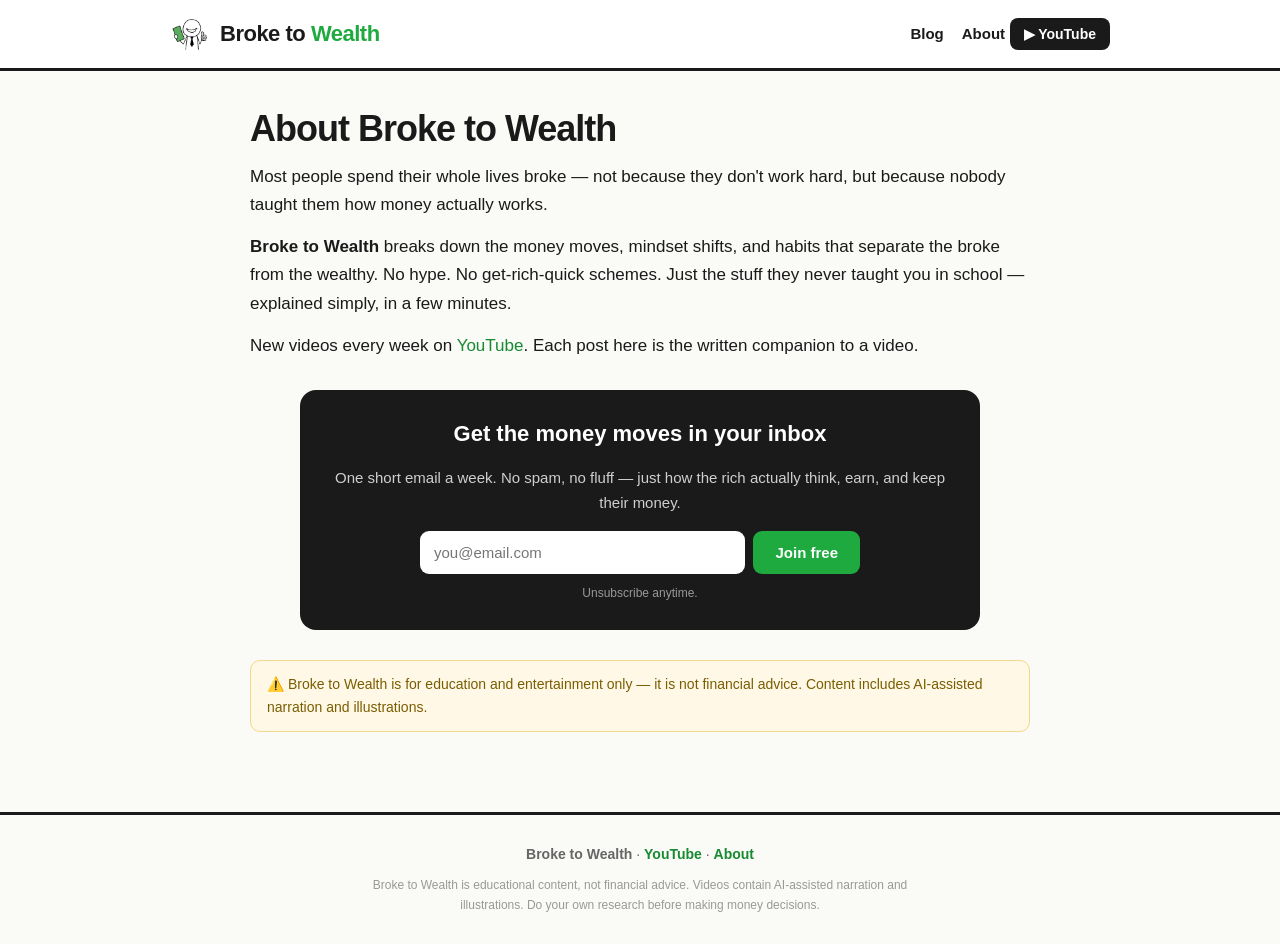
==== website/about.html @ 53293d2c "Initial commit: Broke to Wealth project structure Pipeline for faceless finance YouTube videos: docs" ====
<!doctype html><html lang="en"><head>
<meta charset="utf-8"><meta name="viewport" content="width=device-width,initial-scale=1">
<title>About — Broke to Wealth</title>
<meta name="description" content="What Broke to Wealth is about.">
<link rel="stylesheet" href="style.css">
</head><body>
<header class="site"><div class="nav">
<a class="brand" href="index.html"><img src="img/logo.png" alt="Broke to Wealth"><span><span class="b">Broke to</span> <span class="k">Wealth</span></span></a>
<nav><a class="navlink" href="index.html">Blog</a><a class="navlink" href="about.html">About</a>
<a class="yt" href="https://www.youtube.com/@broke-to-wealth" target="_blank" rel="noopener">▶ YouTube</a></nav>
</div></header><div class="wrap"><article>
<h1>About Broke to Wealth</h1>
<p>Most people spend their whole lives broke — not because they don't work hard, but because nobody taught them how money actually works.</p>
<p><b>Broke to Wealth</b> breaks down the money moves, mindset shifts, and habits that separate the broke from the wealthy. No hype. No get-rich-quick schemes. Just the stuff they never taught you in school — explained simply, in a few minutes.</p>
<p>New videos every week on <a href="https://www.youtube.com/@broke-to-wealth" target="_blank" rel="noopener">YouTube</a>. Each post here is the written companion to a video.</p>
<div class="news">
<h3>Get the money moves in your inbox</h3>
<p>One short email a week. No spam, no fluff — just how the rich actually think, earn, and keep their money.</p>
<form action="#" method="post" onsubmit="alert('Connect this form to your newsletter tool (Beehiiv / Mailchimp).');return false;">
<input type="email" placeholder="you@email.com" required>
<button type="submit">Join free</button>
</form>
<small>Unsubscribe anytime.</small></div>
<div class="disclaimer">⚠️ Broke to Wealth is for education and entertainment only — it is not financial advice. Content includes AI-assisted narration and illustrations.</div>
</article></div><footer class="site"><div class="wrap">
<p><b>Broke to Wealth</b> · <a href="https://www.youtube.com/@broke-to-wealth" target="_blank" rel="noopener">YouTube</a> · <a href="about.html">About</a></p>
<p class="disc">Broke to Wealth is educational content, not financial advice. Videos contain AI-assisted narration and illustrations. Do your own research before making money decisions.</p>
</div></footer></body></html>
---- website/style.css ----
:root{
  --green:#1faa3f; --green-d:#178a32; --ink:#1a1a1a; --bg:#fafaf7;
  --muted:#666; --line:#e6e6e0; --card:#ffffff;
}
*{box-sizing:border-box;margin:0;padding:0}
html{scroll-behavior:smooth}
body{
  font-family:-apple-system,BlinkMacSystemFont,"Segoe UI",Roboto,Helvetica,Arial,sans-serif;
  color:var(--ink);background:var(--bg);line-height:1.65;-webkit-font-smoothing:antialiased;
}
a{color:var(--green-d);text-decoration:none}
a:hover{text-decoration:underline}
.wrap{max-width:820px;margin:0 auto;padding:0 20px}

/* Header */
header.site{border-bottom:3px solid var(--ink);background:#fff;position:sticky;top:0;z-index:10}
.nav{display:flex;align-items:center;justify-content:space-between;padding:14px 20px;max-width:980px;margin:0 auto}
.brand{display:flex;align-items:center;gap:10px;font-weight:900;font-size:22px;letter-spacing:-.5px;color:var(--ink)}
.brand img{width:40px;height:40px}
.brand .b{color:var(--ink)} .brand .k{color:var(--green)}
.nav a.navlink{color:var(--ink);font-weight:700;margin-left:18px;font-size:15px}
.yt{background:var(--ink);color:#fff !important;padding:8px 14px;border-radius:8px;font-weight:800;font-size:14px}
.yt:hover{background:var(--green);text-decoration:none}

/* Hero */
.hero{text-align:center;padding:54px 20px 30px}
.hero img{width:96px;height:96px;margin-bottom:6px}
.hero h1{font-size:46px;font-weight:900;letter-spacing:-1.5px;line-height:1.05}
.hero h1 .k{color:var(--green)}
.hero p.tag{font-size:19px;color:var(--muted);margin-top:10px;font-weight:600}
.hero p.intro{max-width:600px;margin:16px auto 0;color:#444}

/* Newsletter */
.news{background:var(--ink);color:#fff;border-radius:16px;padding:26px;margin:30px auto;max-width:680px;text-align:center}
.news h3{font-size:22px;font-weight:900;margin-bottom:6px}
.news p{color:#cfcfcf;font-size:15px;margin-bottom:16px}
.news form{display:flex;gap:8px;max-width:440px;margin:0 auto;flex-wrap:wrap;justify-content:center}
.news input{flex:1;min-width:200px;padding:13px 14px;border:none;border-radius:9px;font-size:15px}
.news button{background:var(--green);color:#fff;border:none;padding:13px 22px;border-radius:9px;font-weight:800;font-size:15px;cursor:pointer}
.news button:hover{background:var(--green-d)}
.news small{display:block;color:#999;margin-top:10px;font-size:12px}

/* Post list */
.section-title{font-size:14px;font-weight:900;text-transform:uppercase;letter-spacing:1.5px;color:var(--muted);margin:38px 0 16px}
.grid{display:grid;grid-template-columns:1fr 1fr;gap:22px}
@media(max-width:680px){.grid{grid-template-columns:1fr}.hero h1{font-size:34px}}
.card{background:var(--card);border:2px solid var(--line);border-radius:14px;overflow:hidden;transition:transform .12s,box-shadow .12s}
.card:hover{transform:translateY(-3px);box-shadow:0 8px 22px rgba(0,0,0,.08);text-decoration:none}
.card img{width:100%;display:block;border-bottom:2px solid var(--line);background:#fff}
.card .body{padding:16px}
.card h3{font-size:19px;font-weight:800;color:var(--ink);line-height:1.25}
.card p{color:var(--muted);font-size:14px;margin-top:8px}
.card .more{color:var(--green-d);font-weight:800;font-size:14px;margin-top:10px;display:inline-block}

/* Post page */
article{padding:38px 0 10px}
article h1{font-size:36px;font-weight:900;letter-spacing:-1px;line-height:1.12}
@media(max-width:680px){article h1{font-size:28px}}
.meta{color:var(--muted);font-size:14px;margin:12px 0 22px;font-weight:600}
.embed{position:relative;padding-bottom:56.25%;height:0;border-radius:14px;overflow:hidden;border:2px solid var(--ink);margin:8px 0 26px;background:#000}
.embed iframe{position:absolute;top:0;left:0;width:100%;height:100%;border:0}
.poster{display:block;position:relative}
.poster img{width:100%;display:block}
.poster .play{position:absolute;inset:0;display:flex;align-items:center;justify-content:center;background:rgba(0,0,0,.25)}
.poster .play span{background:var(--green);color:#fff;font-weight:900;padding:12px 22px;border-radius:30px;font-size:16px}
article h2{font-size:24px;font-weight:900;margin:28px 0 10px;letter-spacing:-.4px}
article p{margin:14px 0;font-size:17px}
article ul{margin:14px 0 14px 22px}
article li{margin:8px 0;font-size:17px}
.cta{background:#fff;border:2px solid var(--ink);border-radius:14px;padding:22px;text-align:center;margin:30px 0}
.cta h3{font-size:20px;font-weight:900}.cta p{margin:6px 0 14px;color:var(--muted)}
.btn{display:inline-block;background:var(--ink);color:#fff !important;padding:12px 24px;border-radius:9px;font-weight:800}
.btn:hover{background:var(--green);text-decoration:none}
.backlinks{display:flex;justify-content:space-between;margin:30px 0;font-weight:700;font-size:15px}
.disclaimer{background:#fff8e6;border:1px solid #f0d98a;border-radius:10px;padding:12px 16px;font-size:14px;color:#7a5d00;margin:20px 0}

/* Footer */
footer.site{border-top:3px solid var(--ink);margin-top:50px;padding:28px 20px;text-align:center;color:var(--muted);font-size:14px}
footer.site a{font-weight:700}
footer.site .disc{font-size:12px;color:#999;margin-top:10px;max-width:560px;margin-left:auto;margin-right:auto}
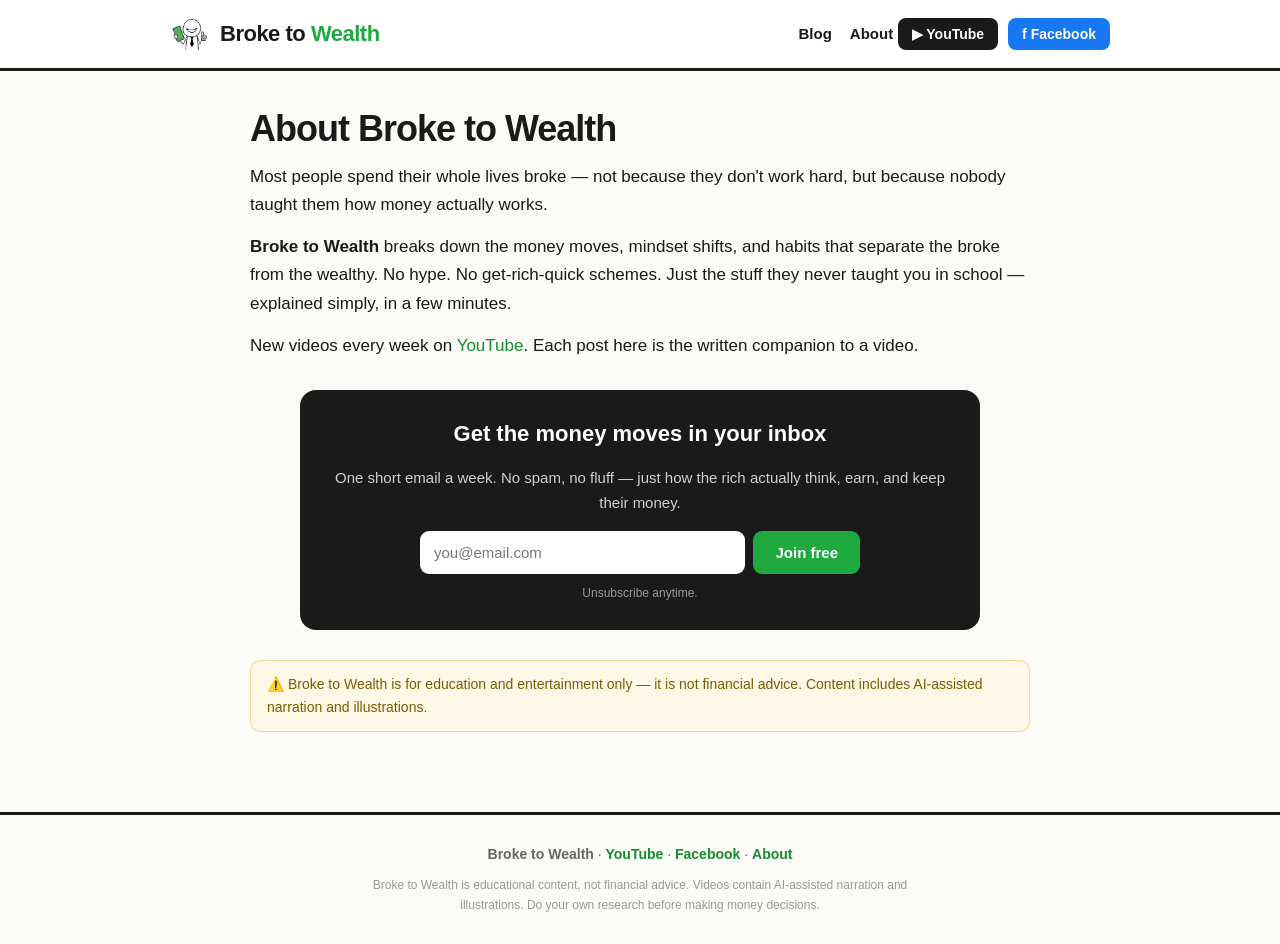
==== commit d5db821f: "Add Facebook link to site nav + footer facebook.com/broke.to.wealth as a blue chip beside the YouTub" ====
--- a/website/about.html
+++ b/website/about.html
@@ -7,7 +7,7 @@
 <header class="site"><div class="nav">
 <a class="brand" href="index.html"><img src="img/logo.png" alt="Broke to Wealth"><span><span class="b">Broke to</span> <span class="k">Wealth</span></span></a>
 <nav><a class="navlink" href="index.html">Blog</a><a class="navlink" href="about.html">About</a>
-<a class="yt" href="https://www.youtube.com/@broke-to-wealth" target="_blank" rel="noopener">▶ YouTube</a></nav>
+<a class="yt" href="https://www.youtube.com/@broke-to-wealth" target="_blank" rel="noopener">▶ YouTube</a><a class="fb" href="https://www.facebook.com/broke.to.wealth" target="_blank" rel="noopener">f Facebook</a></nav>
 </div></header><div class="wrap"><article>
 <h1>About Broke to Wealth</h1>
 <p>Most people spend their whole lives broke — not because they don't work hard, but because nobody taught them how money actually works.</p>
@@ -23,6 +23,6 @@
 <small>Unsubscribe anytime.</small></div>
 <div class="disclaimer">⚠️ Broke to Wealth is for education and entertainment only — it is not financial advice. Content includes AI-assisted narration and illustrations.</div>
 </article></div><footer class="site"><div class="wrap">
-<p><b>Broke to Wealth</b> · <a href="https://www.youtube.com/@broke-to-wealth" target="_blank" rel="noopener">YouTube</a> · <a href="about.html">About</a></p>
+<p><b>Broke to Wealth</b> · <a href="https://www.youtube.com/@broke-to-wealth" target="_blank" rel="noopener">YouTube</a> · <a href="https://www.facebook.com/broke.to.wealth" target="_blank" rel="noopener">Facebook</a> · <a href="about.html">About</a></p>
 <p class="disc">Broke to Wealth is educational content, not financial advice. Videos contain AI-assisted narration and illustrations. Do your own research before making money decisions.</p>
 </div></footer></body></html>
--- a/website/style.css
+++ b/website/style.css
@@ -21,6 +21,8 @@
 .nav a.navlink{color:var(--ink);font-weight:700;margin-left:18px;font-size:15px}
 .yt{background:var(--ink);color:#fff !important;padding:8px 14px;border-radius:8px;font-weight:800;font-size:14px}
 .yt:hover{background:var(--green);text-decoration:none}
+.fb{background:#1877F2;color:#fff !important;padding:8px 14px;border-radius:8px;font-weight:800;font-size:14px;margin-left:10px}
+.fb:hover{background:#0e5fcc;text-decoration:none}
 
 /* Hero */
 .hero{text-align:center;padding:54px 20px 30px}
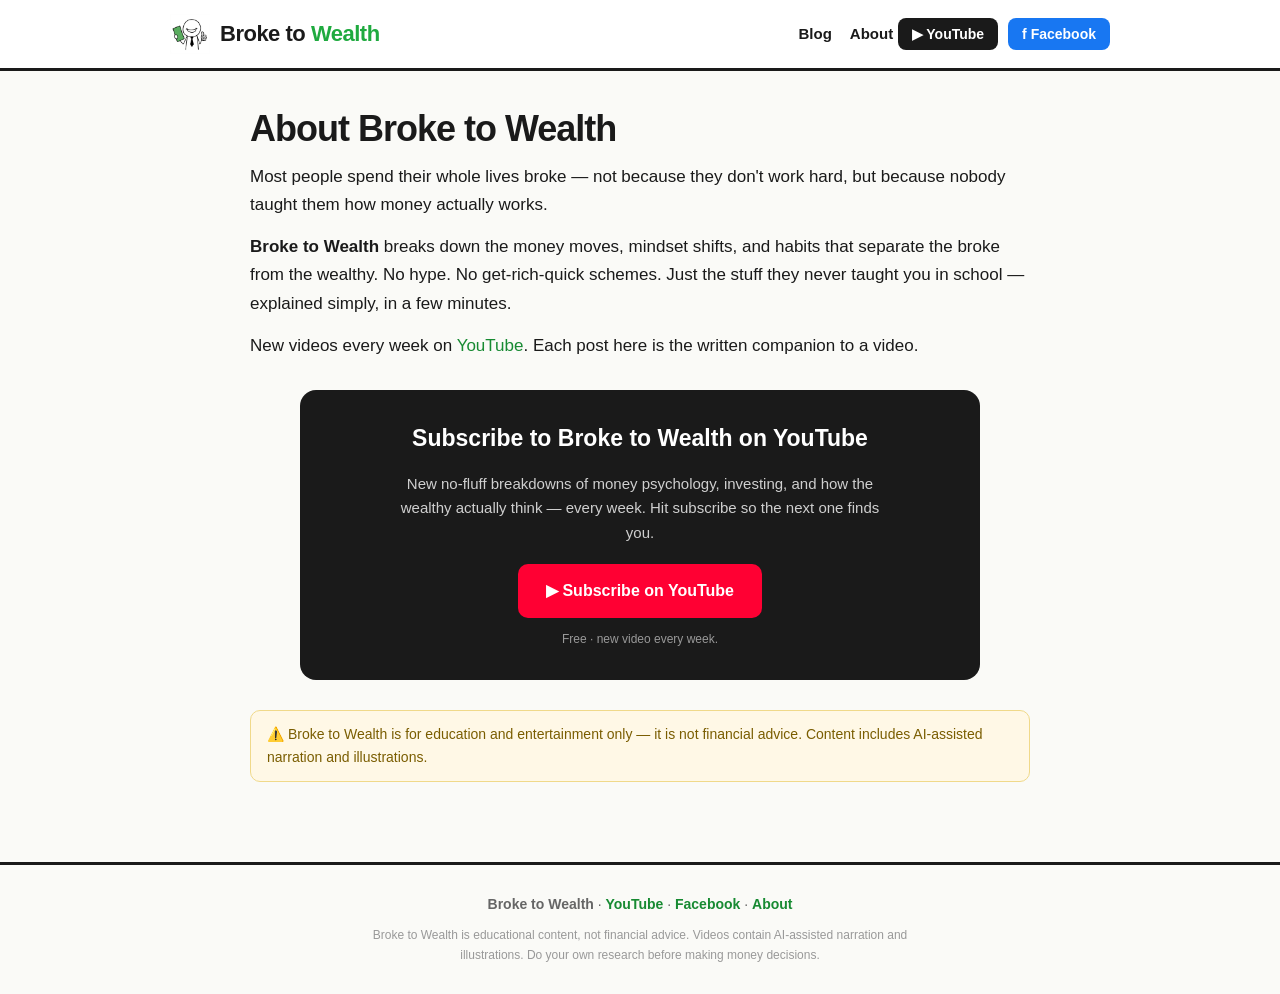
==== commit 5b71fb77: "SEO overhaul + switch email signup to YouTube subscribe - Replace newsletter/email signup with a You" ====
--- a/website/about.html
+++ b/website/about.html
@@ -1,8 +1,27 @@
 <!doctype html><html lang="en"><head>
-<meta charset="utf-8"><meta name="viewport" content="width=device-width,initial-scale=1">
+<meta charset="utf-8">
+<meta name="viewport" content="width=device-width,initial-scale=1">
 <title>About — Broke to Wealth</title>
-<meta name="description" content="What Broke to Wealth is about.">
+<meta name="description" content="Broke to Wealth breaks down money psychology, personal finance, and the habits that separate the broke from the wealthy. New videos every week on YouTube.">
+<link rel="canonical" href="https://broke-to-wealth.onlinemarketing.nu/about.html">
+<meta name="robots" content="index,follow,max-image-preview:large">
+<meta name="theme-color" content="#1faa3f">
+<link rel="icon" type="image/png" href="img/logo.png">
+<link rel="apple-touch-icon" href="img/logo.png">
+<meta property="og:type" content="website">
+<meta property="og:site_name" content="Broke to Wealth">
+<meta property="og:title" content="About — Broke to Wealth">
+<meta property="og:description" content="Broke to Wealth breaks down money psychology, personal finance, and the habits that separate the broke from the wealthy. New videos every week on YouTube.">
+<meta property="og:url" content="https://broke-to-wealth.onlinemarketing.nu/about.html">
+<meta property="og:image" content="https://broke-to-wealth.onlinemarketing.nu/img/logo.png">
+<meta property="og:locale" content="en_US">
+<meta name="twitter:card" content="summary_large_image">
+<meta name="twitter:title" content="About — Broke to Wealth">
+<meta name="twitter:description" content="Broke to Wealth breaks down money psychology, personal finance, and the habits that separate the broke from the wealthy. New videos every week on YouTube.">
+<meta name="twitter:image" content="https://broke-to-wealth.onlinemarketing.nu/img/logo.png">
+<link rel="preconnect" href="https://www.youtube.com">
 <link rel="stylesheet" href="style.css">
+<script type="application/ld+json">{"@context": "https://schema.org", "@graph": [{"@type": "Organization", "@id": "https://broke-to-wealth.onlinemarketing.nu/#org", "name": "Broke to Wealth", "url": "https://broke-to-wealth.onlinemarketing.nu/", "logo": {"@type": "ImageObject", "url": "https://broke-to-wealth.onlinemarketing.nu/img/logo.png"}, "sameAs": ["https://www.youtube.com/@broke-to-wealth", "https://www.facebook.com/broke.to.wealth"]}, {"@type": "AboutPage", "url": "https://broke-to-wealth.onlinemarketing.nu/about.html", "name": "About — Broke to Wealth", "isPartOf": {"@id": "https://broke-to-wealth.onlinemarketing.nu/#website"}, "about": {"@id": "https://broke-to-wealth.onlinemarketing.nu/#org"}}]}</script>
 </head><body>
 <header class="site"><div class="nav">
 <a class="brand" href="index.html"><img src="img/logo.png" alt="Broke to Wealth"><span><span class="b">Broke to</span> <span class="k">Wealth</span></span></a>
@@ -13,14 +32,11 @@
 <p>Most people spend their whole lives broke — not because they don't work hard, but because nobody taught them how money actually works.</p>
 <p><b>Broke to Wealth</b> breaks down the money moves, mindset shifts, and habits that separate the broke from the wealthy. No hype. No get-rich-quick schemes. Just the stuff they never taught you in school — explained simply, in a few minutes.</p>
 <p>New videos every week on <a href="https://www.youtube.com/@broke-to-wealth" target="_blank" rel="noopener">YouTube</a>. Each post here is the written companion to a video.</p>
-<div class="news">
-<h3>Get the money moves in your inbox</h3>
-<p>One short email a week. No spam, no fluff — just how the rich actually think, earn, and keep their money.</p>
-<form action="#" method="post" onsubmit="alert('Connect this form to your newsletter tool (Beehiiv / Mailchimp).');return false;">
-<input type="email" placeholder="you@email.com" required>
-<button type="submit">Join free</button>
-</form>
-<small>Unsubscribe anytime.</small></div>
+<div class="sub">
+<h3>Subscribe to Broke to Wealth on YouTube</h3>
+<p>New no-fluff breakdowns of money psychology, investing, and how the wealthy actually think — every week. Hit subscribe so the next one finds you.</p>
+<a class="btn-yt" href="https://www.youtube.com/@broke-to-wealth?sub_confirmation=1" target="_blank" rel="noopener">▶ Subscribe on YouTube</a>
+<small>Free · new video every week.</small></div>
 <div class="disclaimer">⚠️ Broke to Wealth is for education and entertainment only — it is not financial advice. Content includes AI-assisted narration and illustrations.</div>
 </article></div><footer class="site"><div class="wrap">
 <p><b>Broke to Wealth</b> · <a href="https://www.youtube.com/@broke-to-wealth" target="_blank" rel="noopener">YouTube</a> · <a href="https://www.facebook.com/broke.to.wealth" target="_blank" rel="noopener">Facebook</a> · <a href="about.html">About</a></p>
--- a/website/style.css
+++ b/website/style.css
@@ -32,15 +32,13 @@
 .hero p.tag{font-size:19px;color:var(--muted);margin-top:10px;font-weight:600}
 .hero p.intro{max-width:600px;margin:16px auto 0;color:#444}
 
-/* Newsletter */
-.news{background:var(--ink);color:#fff;border-radius:16px;padding:26px;margin:30px auto;max-width:680px;text-align:center}
-.news h3{font-size:22px;font-weight:900;margin-bottom:6px}
-.news p{color:#cfcfcf;font-size:15px;margin-bottom:16px}
-.news form{display:flex;gap:8px;max-width:440px;margin:0 auto;flex-wrap:wrap;justify-content:center}
-.news input{flex:1;min-width:200px;padding:13px 14px;border:none;border-radius:9px;font-size:15px}
-.news button{background:var(--green);color:#fff;border:none;padding:13px 22px;border-radius:9px;font-weight:800;font-size:15px;cursor:pointer}
-.news button:hover{background:var(--green-d)}
-.news small{display:block;color:#999;margin-top:10px;font-size:12px}
+/* YouTube subscribe CTA */
+.sub{background:var(--ink);color:#fff;border-radius:16px;padding:30px 26px;margin:30px auto;max-width:680px;text-align:center}
+.sub h3{font-size:23px;font-weight:900;margin-bottom:8px}
+.sub p{color:#cfcfcf;font-size:15px;margin-bottom:18px;max-width:480px;margin-left:auto;margin-right:auto}
+.btn-yt{display:inline-block;background:#ff0033;color:#fff !important;padding:14px 28px;border-radius:10px;font-weight:900;font-size:16px}
+.btn-yt:hover{background:#cc0029;text-decoration:none}
+.sub small{display:block;color:#999;margin-top:12px;font-size:12px}
 
 /* Post list */
 .section-title{font-size:14px;font-weight:900;text-transform:uppercase;letter-spacing:1.5px;color:var(--muted);margin:38px 0 16px}
